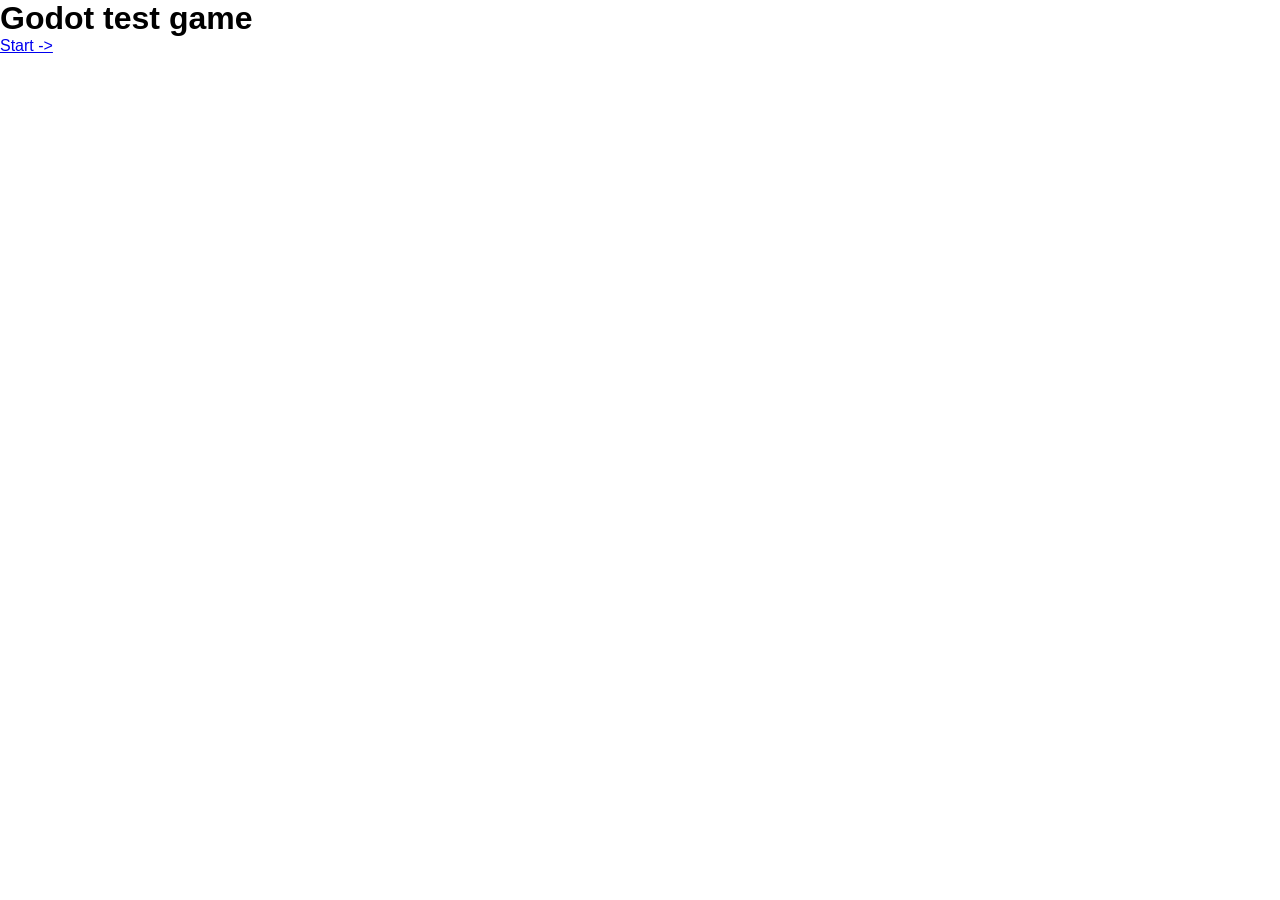
==== index.html @ fd6da267 "export v1" ====
<!DOCTYPE html>
<html lang="en">
<head>
    <meta charset="UTF-8">
    <meta name="viewport" content="width=device-width, initial-scale=1.0">
    <title>Godot test</title>
    <link rel="stylesheet" href="style.css">
</head>
<body>
    <main>
        <h1>Godot test game </h1>
        <a href="export/v1/">Start -></a>
    </main>
</body>
</html>
---- style.css ----
*{
    margin:0;
    padding:0;
    box-sizing:border-box;
    font-family: 'Segoe UI', sans-serif;
}

body{
    height:100vh;
    overflow:hidden;
}

.hero{
    height:100vh;
    background:
    linear-gradient(rgba(0,0,0,0.4),
    rgba(0,0,0,0.6)),
    url('https://images.unsplash.com/photo-1511512578047-dfb367046420?q=80&w=1600');
    background-size:cover;
    background-position:center;
    display:flex;
    justify-content:center;
    align-items:center;
    text-align:center;
}

.content{
    color:white;
    backdrop-filter:blur(10px);
    background:rgba(255,255,255,0.08);
    padding:50px;
    border-radius:25px;
    border:1px solid rgba(255,255,255,0.2);
    box-shadow:0 0 30px rgba(0,0,0,0.5);
}

.content h1{
    font-size:4rem;
    margin-bottom:15px;
    text-shadow:0 0 20px #ffae00;
}

.content p{
    font-size:1.3rem;
    margin-bottom:30px;
    color:#ddd;
}

.buttons{
    display:flex;
    gap:20px;
    justify-content:center;
    flex-wrap:wrap;
}

.buttons button{
    padding:15px 35px;
    border:none;
    border-radius:50px;
    font-size:1.1rem;
    font-weight:bold;
    cursor:pointer;
    background:linear-gradient(45deg,#ff9900,#ffcc00);
    color:#111;
    transition:0.3s;
    box-shadow:0 0 20px rgba(255,170,0,0.5);
}

.buttons button:hover{
    transform:translateY(-5px) scale(1.05);
    box-shadow:0 0 35px rgba(255,200,0,0.8);
}

@media(max-width:768px){
    .content h1{
        font-size:2.5rem;
    }

    .content{
        margin:20px;
        padding:30px;
    }
}
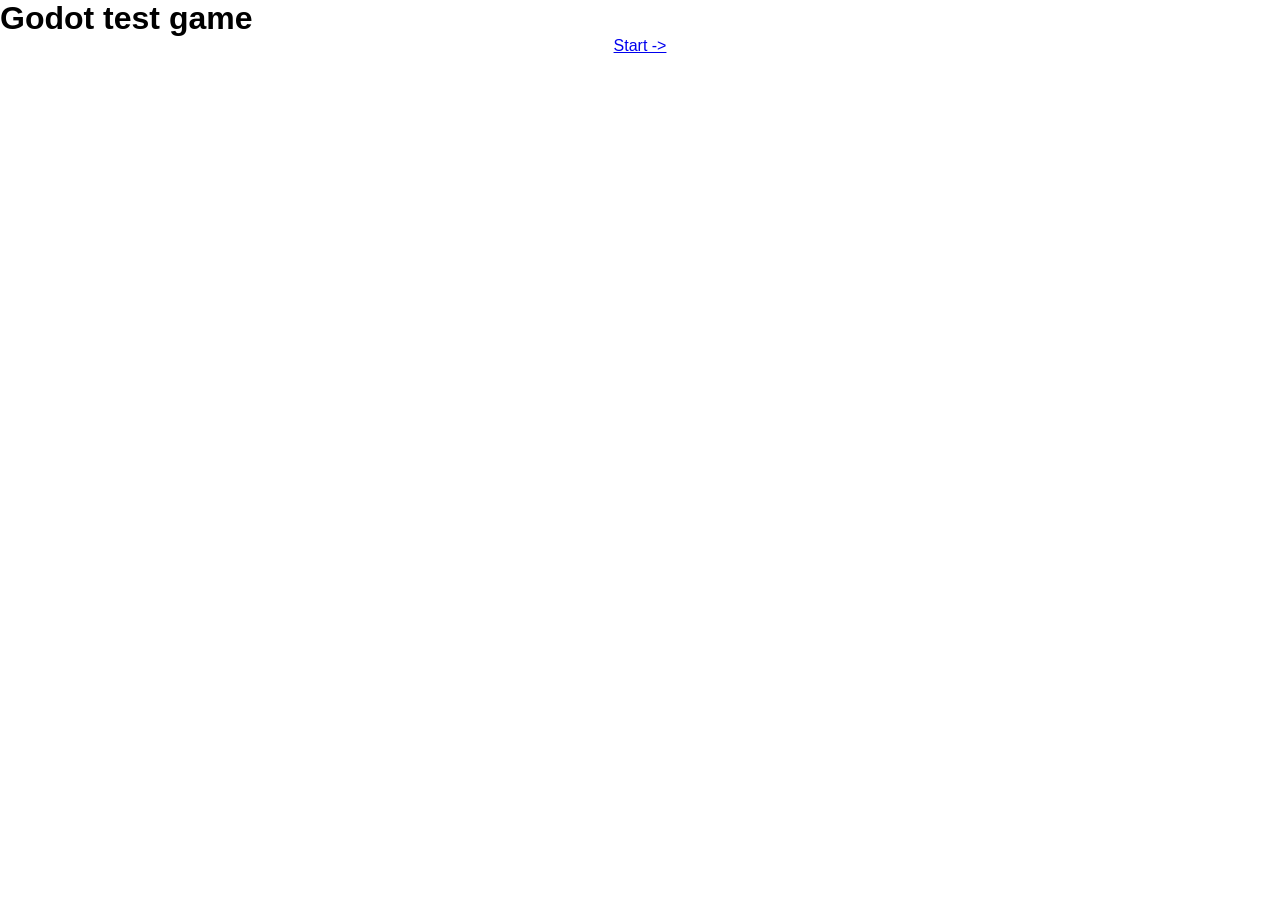
==== commit beaa5a24: "v2" ====
--- a/index.html
+++ b/index.html
@@ -9,7 +9,7 @@
 <body>
     <main>
         <h1>Godot test game </h1>
-        <a href="export/v1/">Start -></a>
+        <a href="export/v1/" class="buttons">Start -></a>
     </main>
 </body>
 </html>
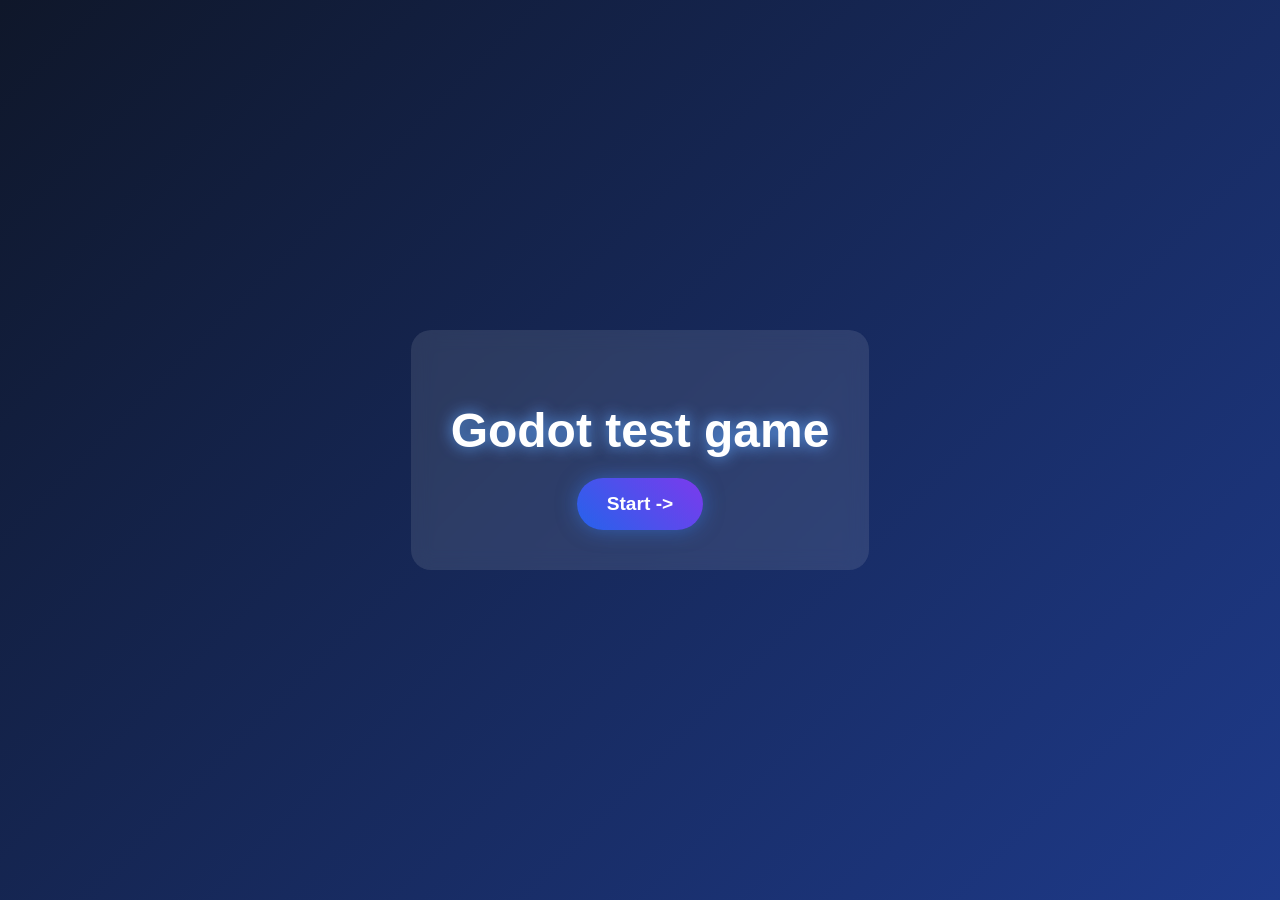
==== commit ac38083e: "css update" ====
--- a/index.html
+++ b/index.html
@@ -9,7 +9,7 @@
 <body>
     <main>
         <h1>Godot test game </h1>
-        <a href="export/v1/" class="buttons">Start -></a>
+        <a href="export/v1/" class="buttons" class="content">Start -></a>
     </main>
 </body>
 </html>
--- a/style.css
+++ b/style.css
@@ -1,83 +1,42 @@
-*{
-    margin:0;
-    padding:0;
-    box-sizing:border-box;
-    font-family: 'Segoe UI', sans-serif;
+body {
+    margin: 0;
+    font-family: Arial, sans-serif;
+    background: linear-gradient(135deg, #0f172a, #1e3a8a);
+    color: white;
+    display: flex;
+    justify-content: center;
+    align-items: center;
+    height: 100vh;
+    text-align: center;
 }
 
-body{
-    height:100vh;
-    overflow:hidden;
+main {
+    background: rgba(255, 255, 255, 0.1);
+    padding: 40px;
+    border-radius: 20px;
+    backdrop-filter: blur(10px);
 }
 
-.hero{
-    height:100vh;
-    background:
-    linear-gradient(rgba(0,0,0,0.4),
-    rgba(0,0,0,0.6)),
-    url('https://images.unsplash.com/photo-1511512578047-dfb367046420?q=80&w=1600');
-    background-size:cover;
-    background-position:center;
-    display:flex;
-    justify-content:center;
-    align-items:center;
-    text-align:center;
+h1 {
+    font-size: 3rem;
+    margin-bottom: 20px;
+    text-shadow: 0 0 15px #60a5fa;
 }
 
-.content{
-    color:white;
-    backdrop-filter:blur(10px);
-    background:rgba(255,255,255,0.08);
-    padding:50px;
-    border-radius:25px;
-    border:1px solid rgba(255,255,255,0.2);
-    box-shadow:0 0 30px rgba(0,0,0,0.5);
+a {
+    display: inline-block;
+    padding: 15px 30px;
+    background: linear-gradient(45deg, #2563eb, #7c3aed);
+    color: white;
+    text-decoration: none;
+    font-size: 1.2rem;
+    font-weight: bold;
+    border-radius: 50px;
+    transition: 0.3s;
+    box-shadow: 0 0 20px rgba(59, 130, 246, 0.5);
 }
 
-.content h1{
-    font-size:4rem;
-    margin-bottom:15px;
-    text-shadow:0 0 20px #ffae00;
-}
-
-.content p{
-    font-size:1.3rem;
-    margin-bottom:30px;
-    color:#ddd;
-}
-
-.buttons{
-    display:flex;
-    gap:20px;
-    justify-content:center;
-    flex-wrap:wrap;
-}
-
-.buttons button{
-    padding:15px 35px;
-    border:none;
-    border-radius:50px;
-    font-size:1.1rem;
-    font-weight:bold;
-    cursor:pointer;
-    background:linear-gradient(45deg,#ff9900,#ffcc00);
-    color:#111;
-    transition:0.3s;
-    box-shadow:0 0 20px rgba(255,170,0,0.5);
-}
-
-.buttons button:hover{
-    transform:translateY(-5px) scale(1.05);
-    box-shadow:0 0 35px rgba(255,200,0,0.8);
-}
-
-@media(max-width:768px){
-    .content h1{
-        font-size:2.5rem;
-    }
-
-    .content{
-        margin:20px;
-        padding:30px;
-    }
+a:hover {
+    transform: scale(1.1);
+    box-shadow: 0 0 30px rgba(59, 130, 246, 0.9);
 }
